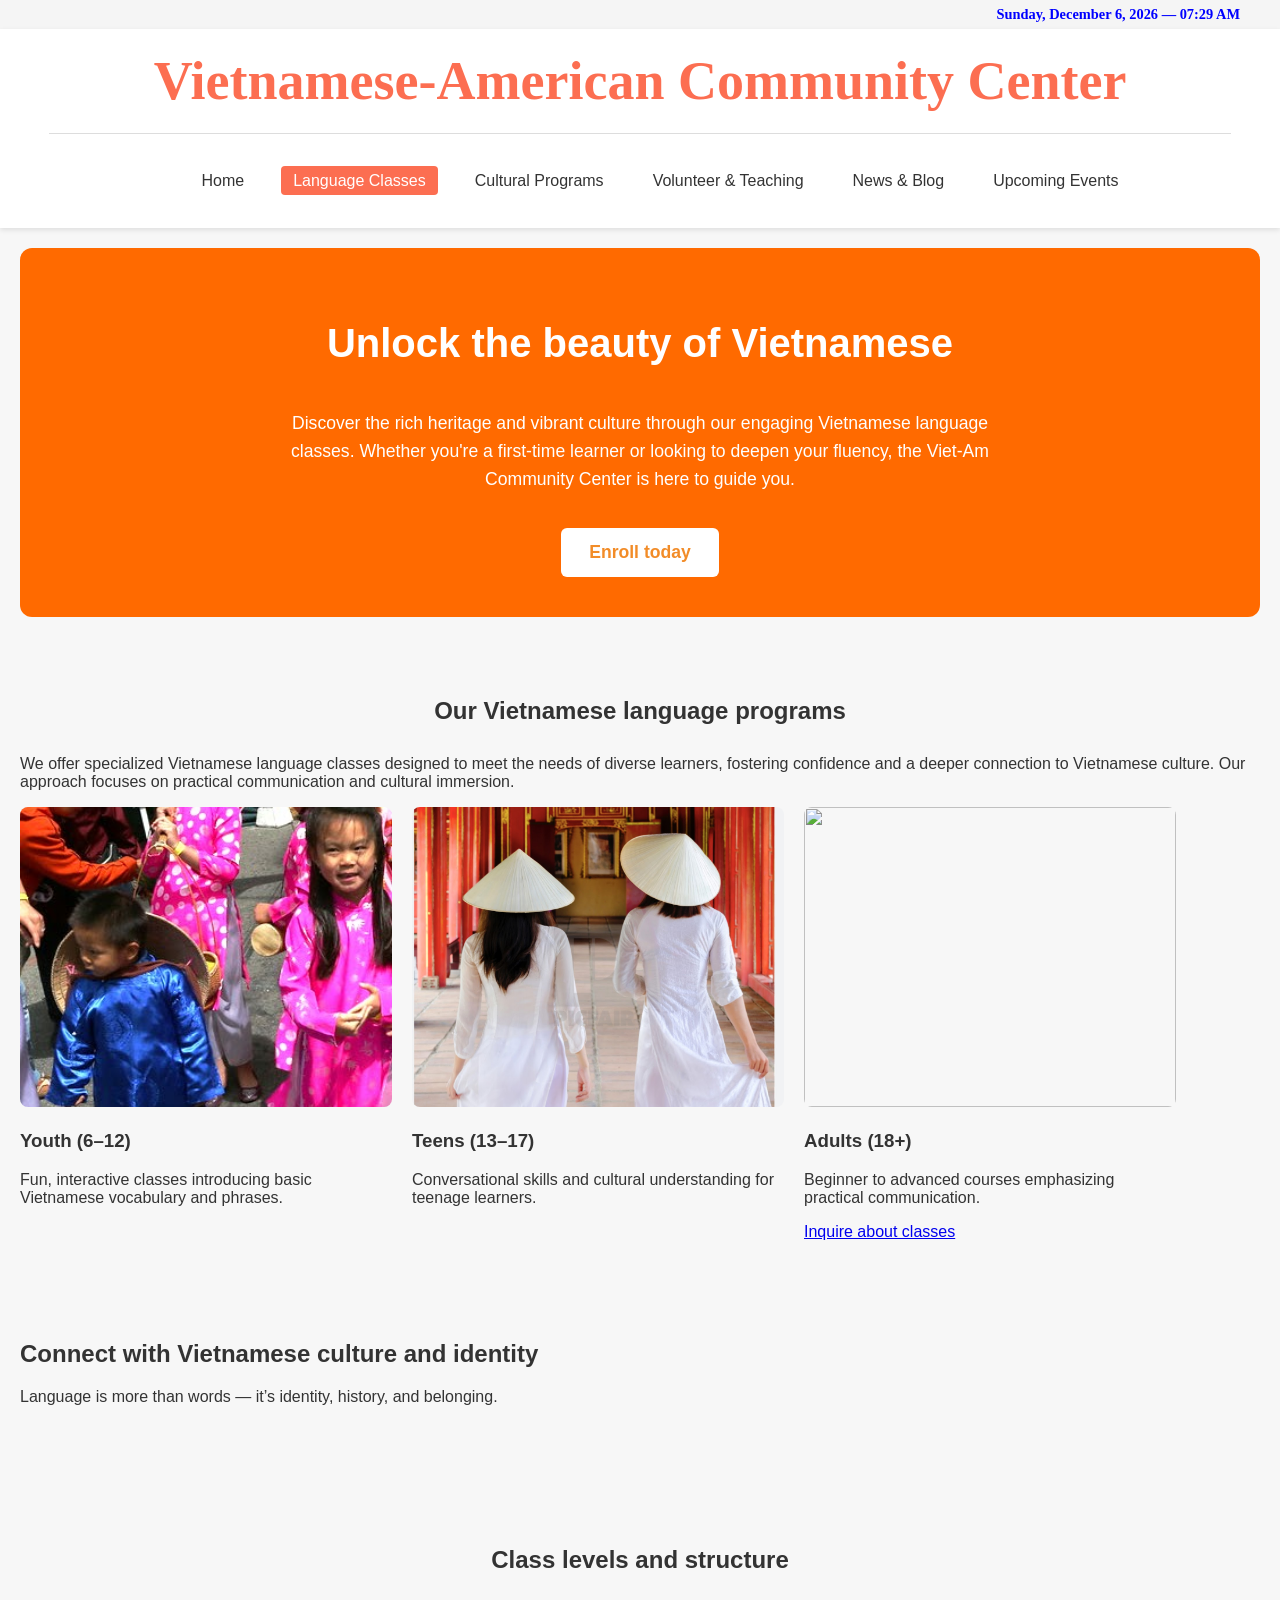
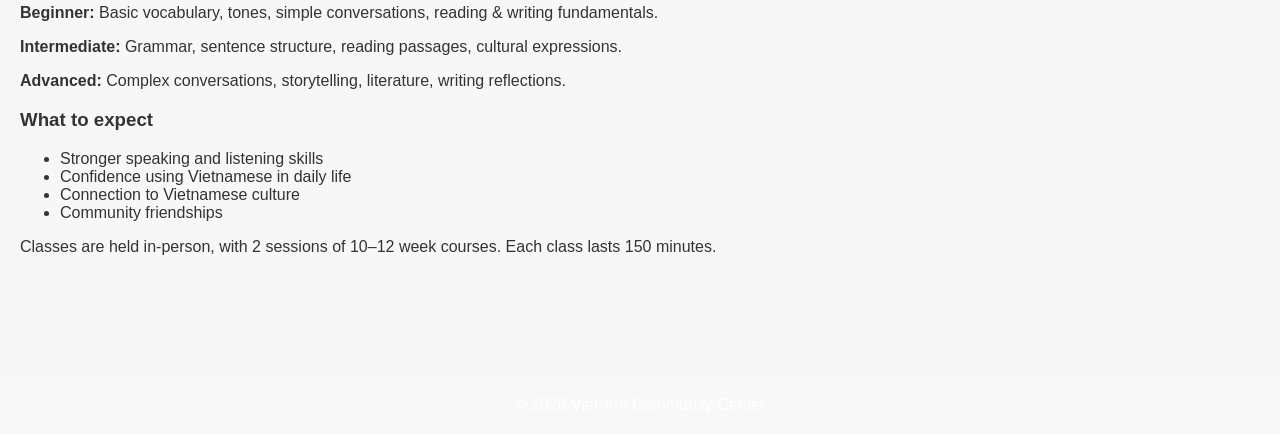
==== language-classes.html @ 3ca0bc8e "Initial commit on May 03, 2026" ====
<!--
    language-classed.html optimized version of AI

    Created on 04/27/2026

-->

<!DOCTYPE html>
<html lang="en">

<head>
    <meta charset="UTF-8">
    <meta name="viewport" content="width=device-width, initial-scale=1.0">
    <title>Vietnamese Language Classes | Vietnamese-American Community Center</title>

    <!-- Global CSS -->
    <link rel="stylesheet" href="css/mainAI.css">

    <!-- Page-specific CSS -->
    <link rel="stylesheet" href="css/language-classes.css">

    <!-- Top blue band link -->
    <link rel="stylesheet" href="css/top-band.css">

    <!-- Top blue band Java script deferred   -->
    <script src="js/top-band.js" defer></script>

    <!-- <script src="js/script.js" defer></script> -->
</head>

<body class="language-classes-page">

  <!-- Top blue band section -->
  <div id="top-band-placeholder"></div>

  <script>
    fetch("components/top-band.html")
      .then(res => res.text())
      .then(html => {
        document.getElementById("top-band-placeholder").innerHTML = html;
      });
  </script>
  <!-- End of Top blue band section-->

  <!-- Header section -->
  <div id="header-placeholder"></div>

  <script>
      fetch("components/header.html")
        .then(res => res.text())
        .then(html => {
          document.getElementById("header-placeholder").innerHTML = html;

          // highlight active link
          const currentPage = window.location.pathname.split("/").pop() || "index.html";
          document.querySelectorAll(".nav-links a").forEach(link => {
            if (link.getAttribute("href") === currentPage) {
              link.classList.add("active");
            }
          });

          // initialize hamburger AFTER header is inserted
          initHamburger();
        });   
  </script>
  <!-- End of Header section -->

  <section class="hero language-classes">
      <h1>Unlock the beauty of Vietnamese</h1>
      <p>Discover the rich heritage and vibrant culture through our engaging Vietnamese language classes. Whether you're a first-time learner or looking to deepen your fluency, the Viet-Am Community Center is here to guide you.</p>
      <a class="btn" href="#">Enroll today</a>
  </section>

  <section class="programs">
      <h2>Our Vietnamese language programs</h2>
      <p>We offer specialized Vietnamese language classes designed to meet the needs of diverse learners, fostering confidence and a deeper connection to Vietnamese culture. Our approach focuses on practical communication and cultural immersion.</p>

      <div class="program-grid">
          <div class="program-card">
              <img src="images/tuoithoImage.jpg" alt=""> <!--https://primary.jwwb.nl/pexels/89/8923804.jpeg-->
              <h3>Youth (6–12)</h3>
              <p>Fun, interactive classes introducing basic Vietnamese vocabulary and phrases.</p>
          </div>

          <div class="program-card">
              <img src="images/hainonlaImage.jpg" alt=""> <!--https://primary.jwwb.nl/pexels/55/5553640.jpeg-->
              <h3>Teens (13–17)</h3>
              <p>Conversational skills and cultural understanding for teenage learners.</p>
          </div>

          <div class="program-card">
              <img src="https://primary.jwwb.nl/pexels/84/8453935.jpeg" alt="">
              <h3>Adults (18+)</h3>
              <p>Beginner to advanced courses emphasizing practical communication.</p>
              <a class="btn" href="#">Inquire about classes</a>
          </div>
      </div>
  </section>

  <section class="culture">
      <h1>Connect with Vietnamese culture and identity</h1>
      <p>Language is more than words — it’s identity, history, and belonging.</p>
      <img src="https://primary.jwwb.nl/pexels/93/9301251.jpeg" alt="">
  </section>

  <section class="levels">
      <h2>Class levels and structure</h2>

      <p><strong>Beginner:</strong> Basic vocabulary, tones, simple conversations, reading & writing fundamentals.</p>
      <p><strong>Intermediate:</strong> Grammar, sentence structure, reading passages, cultural expressions.</p>
      <p><strong>Advanced:</strong> Complex conversations, storytelling, literature, writing reflections.</p>

      <h3>What to expect</h3>
      <ul>
          <li>Stronger speaking and listening skills</li>
          <li>Confidence using Vietnamese in daily life</li>
          <li>Connection to Vietnamese culture</li>
          <li>Community friendships</li>
      </ul>

      <p>Classes are held in-person, with 2 sessions of 10–12 week courses. Each class lasts 150 minutes.</p>

      <img src="https://primary.jwwb.nl/pexels/56/5676744.jpeg" alt="">
  </section>

  <footer>
      © 2026 Viet-Am Community Center
  </footer>

  <script src="language-classes.js"></script>

  <script src="js/script.js"></script>

  <!-- Top blue band Java script deferred   -->
  <script src="js/top-band.js" defer></script>
  


</body>
</html>
---- css/mainAI.css ----
/*
  mainAI.css optimized by AI for the webpage

  ⭐ What you now have

  A single, clean, production‑ready main.css that includes:

      Global styles

      Header

      Hero

      Mission & Values

      Core Offerings

      Services

      Gallery

      Contact

      Footer

      Responsive rules

  All optimized, deduplicated, and organized with clear section headers.

  Created on 04/21/2026

*/

/* =========================================================
   GLOBAL STYLES
   ========================================================= */
body {
  margin: 0;
  font-family: Arial, sans-serif;
  background: #f7f7f7;
  color: #222;
}

.container {
  width: 90%;
  max-width: 1280px;
  margin: auto;
}

section {
  padding: 5px 0;
}

h2 {
  text-align: center;
  margin-bottom: 30px;
}


/* =========================================================
   HEADER
   ========================================================= */

/* Top blue band */
.top-blue-band {
  width: 100%;
  background-color: whitesmoke;
  padding: 6px 0;
}

.blue-band-content {
  max-width: 1280px;
  margin: 0 auto;
  display: flex;
  justify-content: space-between;
  align-items: center;
  padding: 0 1rem;
  color: blue;
  font-family: "Merriweather", serif;
  font-size: 0.9rem;
}

.band-right {
  font-weight: bold;
}

/* Header container */
header {
  background: #ffffff;
  box-shadow: 0 2px 5px rgba(0,0,0,0.1);
  position: sticky;
  top: 0;
  z-index: 1000;
}

/* Logo row */
.header-top {
  padding: 25px 0;
  text-align: center;
}

.logo {
  text-align: center;
  width: 100%;
  margin: 0;
  line-height: 1;
  color: #fc6e51;
  font-family: "Merriweather", serif;
  font-weight: bold;
  font-size: 54px;
}

/* Navigation */
.nav {
  display: flex;
  justify-content: center;
  align-items: center;
  gap: 20px;
  padding: 22px 15px;
  border-top: 1px solid #ddd;
}

.nav-links { /* -home */ 
  list-style: none;
  display: flex;
  gap: 25px;
  justify-content: center;
  width: 100%;
}

.nav-links a { /* -links */ 
  padding: 6px 12px;
  border-radius: 4px;
  transition: 0.2s ease;
  text-decoration: none;
  color: #333;
  font-weight: 500;
}

.nav-links a:hover,
.nav-links a.active { /* -links */ 
  background-color: #fc6e51;
  color: white;
}
/* class
.menu-btn {
  display: none;
}
 */
/* ID */
#menuID-btn {
  width: 30px;
  height: 22px;
  display: none; /* hidden on desktop */
  flex-direction: column;
  justify-content: space-between;
  cursor: pointer;

}

#menuID-btn span {
  display: block;
  width: 100%;
  height: 4px;
  background: #fc6e51; /* ORANGE COLOR */
  border-radius: 2px;
}

/*
#menuID-btn {
  display: none;
  font-size: 1.8rem;
  cursor: pointer;
  border: 2px solid red;
}
*/
/* End of Header section */

/* =========================================================
   MISSION & VALUES
   ========================================================= */
.mission-values {
  width: 100%;
  background: white;
}

.mission-values .mv-content {
  max-width: 1280px;
  margin: 0 auto;
  padding: 1.5rem 0;
  display: flex;
  align-items: center;
  gap: 0.5rem;
}

.mission-values .mv-text {
  flex: 1;
}

.mission-values .mv-text h2 {
  color: #fc6e51;
  font-family: "Merriweather", serif;
  font-weight: bold;
  font-size: 35px;
}

.mission-values .mv-text p {
  padding-left: 8rem;
}

.mission-values .mv-image {
  flex: 1;
}

.mission-values .mv-image img {
  width: 100%;
  max-height: 260px;
  object-fit: contain;
  border-radius: 8px;
}


/* =========================================================
   CORE OFFERINGS + SERVICES
   ========================================================= */
.core-offerings {
  width: 100%;
  background: white;
  border-top: 2px solid #e2e0e0;
}

.core-offerings .core-content {
  max-width: 640px;
  margin-left: 2rem;
  padding: 1.5rem 0;
  display: flex;
  align-items: flex-start;
  gap: 2rem;
}

.core-offerings .core-text {
  flex: 1;
}

.core-offerings .core-text h2 {
  color: #fc6e51;
  font-family: "Merriweather", serif;
  font-weight: bold;
  font-size: 35px;
  text-align: left;
}

/* Services grid */
.service-grid {
  display: grid;
  grid-template-columns: repeat(auto-fit, minmax(250px, 1fr));
  gap: 20px;
}

.service-card {
  background: white;
  padding: 25px;
  border-radius: 8px;
  box-shadow: 0 2px 5px rgba(0,0,0,0.1);
}

.service-card .sc-image {
  width: 100%;
  height: auto;
  border-radius: 8px;
  margin-bottom: 12px;
}

.service-card .sc-text h3 {
  color: #fc6e51;
  font-family: "Merriweather", serif;
  font-weight: bold;
  font-size: 20px;
  text-align: left;
}

/* =========================================================
   ABOUT
   ========================================================= */

#about {
  padding-top: 60px; /* adjust to taste */ /* margin-top: 60px; */
}


.about-wrapper {
  display: grid;
  grid-template-columns: 1fr 1fr;
  gap: 2rem;
  align-items: stretch; /* forces both columns to match height */
}

.about-right {
  display: flex;
  flex-direction: column;
  gap: 1.5rem;
}

/* Top Card Container */
.about-card.top-card {
  background: #ffffff;
  padding: 28px;
  border-radius: 12px;
  box-shadow: 0 2px 6px rgba(0,0,0,0.12);
  display: flex;
  flex-direction: column;
  gap: 18px;
}

/* Text Wrapper */
.about-card.top-card .about-text {
  display: flex;
  flex-direction: column;
  gap: 10px;
}

/* Heading */
.about-card.top-card h3 {
  font-family: "Merriweather", serif;
  font-size: 26px;
  font-weight: bold;
  color: #fc6e51;
  margin: 0;
  line-height: 1.3;
}

/* Paragraph */
.about-card.top-card p {
  font-size: 1.05rem;
  line-height: 1.65;
  color: #444;
  margin: 0;
}

/* Button */
.about-card.top-card .about-btn {
  align-self: flex-start;
  background: #fc6e51;
  color: white;
  padding: 12px 22px;
  border-radius: 6px;
  text-decoration: none;
  font-weight: bold;
  font-size: 1rem;
  transition: 0.2s ease;
}

.about-card.top-card .about-btn:hover {
  background: #e85d42;
}

.about-left {
  height: 100%;
}

.about-left img {
  width: 100%;
  height: 100%;
  object-fit: cover; /* fills the space without distortion */
  border-radius: 10px;
}


/* =========================================================
   GALLERY
   ========================================================= */
.gallery-grid {
  display: grid;
  grid-template-columns: repeat(auto-fit, minmax(200px, 1fr));
  gap: 15px;
}

.gallery-item {
  background: #ccc;
  height: 180px;
  border-radius: 8px;
}


/* =========================================================
   CONTACT
   ========================================================= */
.contact-form {
  display: flex;
  flex-direction: column;
  gap: 15px;
}

.contact-form input,
.contact-form textarea {
  padding: 12px;
  border-radius: 5px;
  border: 1px solid #ccc;
}

.contact-form button {
  background: #0077cc;
  color: white;
  padding: 12px;
  border: none;
  border-radius: 5px;
  cursor: pointer;
}


/* =========================================================
   FOOTER
   ========================================================= */
footer {
  text-align: center;
  padding: 20px;
  background: #222;
  color: white;
}


/* =========================================================
   RESPONSIVE
   ========================================================= */
@media (max-width: 768px) {

  .mission-values .mv-content {
    flex-direction: column;
  }

  .nav {
    justify-content: space-between;
  }

  .nav-links {
    display: none;
    flex-direction: column;
    background: white;
    padding: 20px;
    position: absolute;
    top: 120px;
    right: 0;
    width: 200px;
    border-left: 1px solid #ddd;
    border-bottom: 1px solid #ddd;
    justify-content: flex-start;  /* 04-29-2026 */
  }

  .nav-links.open {
    display: flex;
  }


  /* Mobile menu button */
  /* ID */
  #menuID-btn {
   /*  */
  display: flex;
  }

  /* When menu is open → turn into X  */
  #menuID-btn.open span:nth-child(1) {
    transform: translateY(9px) rotate(45deg);
  }

  #menuID-btn.open span:nth-child(2) {
    opacity: 0;
  }

  #menuID-btn.open span:nth-child(3) {
    transform: translateY(-9px) rotate(-45deg);
  }

}
  /*
  .menu-btn {
    display: inline-block;
    cursor: pointer;
  }
  */
  /* 
  display: inline-block; flex
  flex-direction: column;
  justify-content: space-between;
  color: #fc6e51;
  font-size: 3.8rem;
  border: 2px solid red;
  */
---- css/language-classes.css ----
/*
    language-classes.css

    Created on 04/27/2026

*/

body {
    margin: 0;
    font-family: Arial, sans-serif;
    color: #333;
}

/*
.navbar {
    display: flex;
    justify-content: space-between;
    padding: 15px 30px;
    background: #f8f8f8;
    border-bottom: 1px solid #ddd;
}

.navbar a {
    margin-left: 20px;
    text-decoration: none;
    color: #333;
}

.navbar a.active {
    font-weight: bold;
}

.nav-links a.active {
    background-color: #fc6e51 !important;
    color: white !important;
}
*/

/* Default active style (for Home) */
/*
nav a.active {
    color: #ff6a00;
    font-weight: bold;
} */

/* Override for Language Classes page */
/*
.language-classes-page .nav-language {
    color: #ff6a00;
    font-weight: bold;
}
*/
/* Remove highlight from Home when on subpage */
/*
.language-classes-page .nav-home {
    color: inherit;
    font-weight: normal;
}
*/
.language-classes {
    background: ff6a00; /* warm orange like your image - #f28c28 */
    color: white;

    /* SHRINK HEIGHT */
    padding: 40px 20px !important;   /* ↓ much smaller */
    min-height: auto !important;     /* remove any inherited min-height */
    height: auto !important;         /* ensure it doesn't stretch */

    /* LAYOUT */
    text-align: center;
    border-radius: 12px;
    max-width: 1200px;
    margin: 20px auto !important;

    display: flex !important;
    flex-direction: column !important;
    align-items: center !important;
    justify-content: center !important;
    gap: 15px !important;
}

.language-classes h1 {
    font-size: 2.5rem;
    font-weight: 700;
    margin-bottom: 10px;
}

.language-classes p {
    font-size: 1.1rem;
    font-weight: 400;
    margin-bottom: 20px;
    max-width: 700px;
    margin-left: auto;
    margin-right: auto;
    line-height: 1.6;
}

.language-classes .btn {
    display: inline-block;
    padding: 14px 28px;
    background: white;
    color: #f28c28;
    font-weight: bold;
    border-radius: 6px;
    text-decoration: none;
    font-size: 1.1rem;
    transition: 0.25s ease;
}

.language-classes .btn:hover {
    background: #ffe8d1;
}

.hero.language-classes {
    background: #ff6a00 !important; /* bright orange */
    background-image: none !important;
}


/*
.hero {
    padding: 80px 20px;
    text-align: center;
    background: #f0f5ff;
}

.btn {
    display: inline-block;
    padding: 10px 20px;
    background: #0077ff;
    color: white;
    border-radius: 5px;
    text-decoration: none;
}
*/

.programs {
    padding: 40px 20px;
}

.program-grid {
    display: flex;
    gap: 20px;
    flex-wrap: wrap;
}

.program-card {
    width: 30%;
    min-width: 250px;
}

/* .program-card {
    display: flex;
    flex-direction: column;
    justify-content: space-between;
} */


.program-card img {
    width: 100%;
    height: 300px;   /* or any height you prefer */
    object-fit: cover;
    border-radius: 8px;
}

/*
.program-card img {
    width: 100%;
    border-radius: 8px;
} */

.culture, .levels {
    padding: 40px 20px;
}

.culture img, .levels img {
    width: 100%;
    border-radius: 8px;
    margin-top: 20px;
}

footer {
    text-align: center;
    padding: 20px;
    background: #f8f8f8;
    margin-top: 40px;
}
---- css/top-band.css ----
/*
  top-band.css optimized version of AI

  Created on 04/28/2026

*/

.top-blue-band {
  width: 100%;
  background-color: whitesmoke; /* #005bbb */
  color: blue; /* white */
  padding: 6px 0;
  font-family: Arial, sans-serif;
}

.blue-band-content {
  max-width: 1200px;
  margin: 0 auto;
  display: flex;
  justify-content: space-between;
  align-items: center;
  padding: 0 20px;
}

.band-left {
  flex: 1;
}

.band-right {
  font-size: 0.90rem; /* 0.95rem */
  font-weight: bold; /* 500 */
}
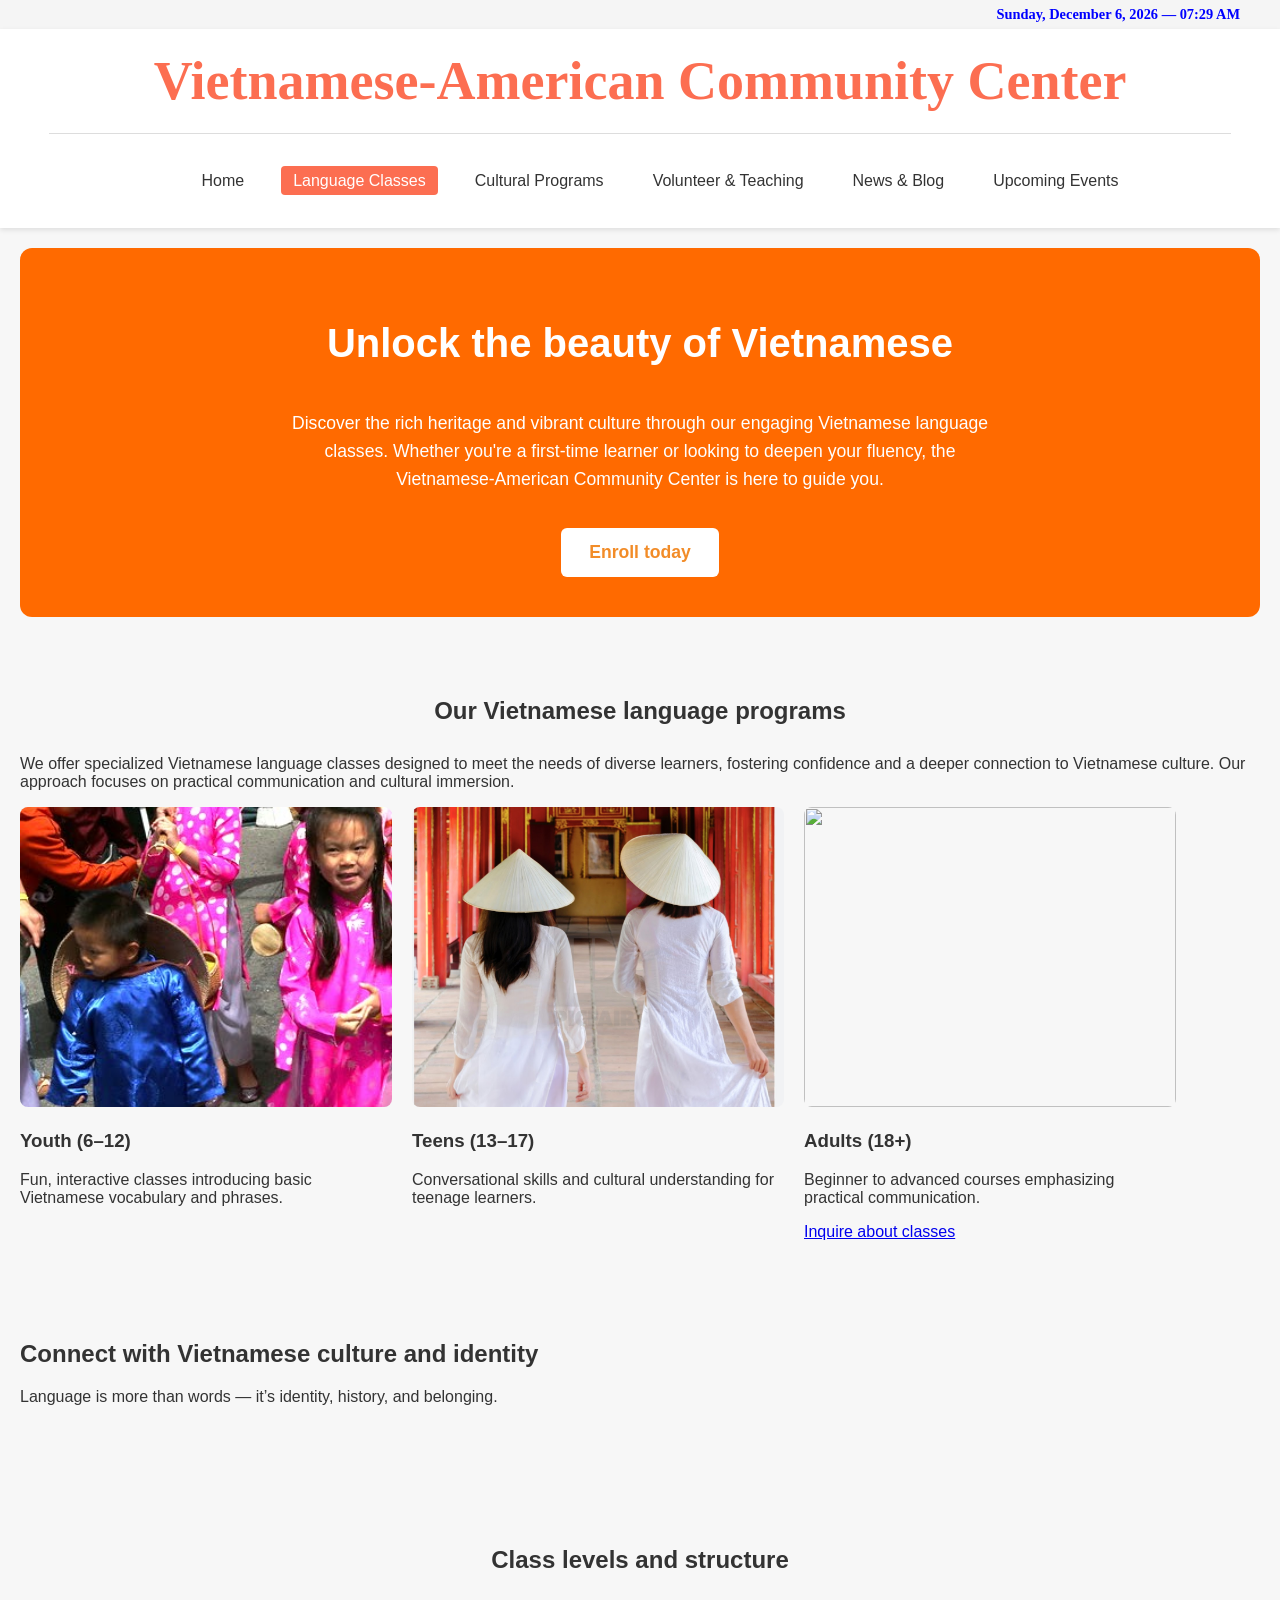
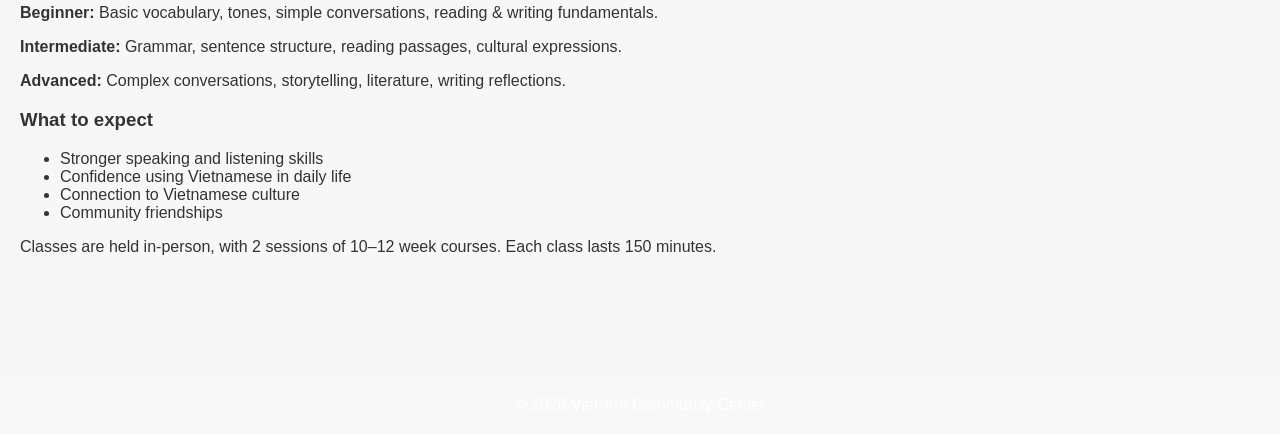
==== commit fb2f60bb: "changes to make better controls of html, css and script files on May 07, 2026" ====
--- a/language-classes.html
+++ b/language-classes.html
@@ -67,7 +67,7 @@
 
   <section class="hero language-classes">
       <h1>Unlock the beauty of Vietnamese</h1>
-      <p>Discover the rich heritage and vibrant culture through our engaging Vietnamese language classes. Whether you're a first-time learner or looking to deepen your fluency, the Viet-Am Community Center is here to guide you.</p>
+      <p>Discover the rich heritage and vibrant culture through our engaging Vietnamese language classes. Whether you're a first-time learner or looking to deepen your fluency, the Vietnamese-American Community Center is here to guide you.</p>
       <a class="btn" href="#">Enroll today</a>
   </section>
 
